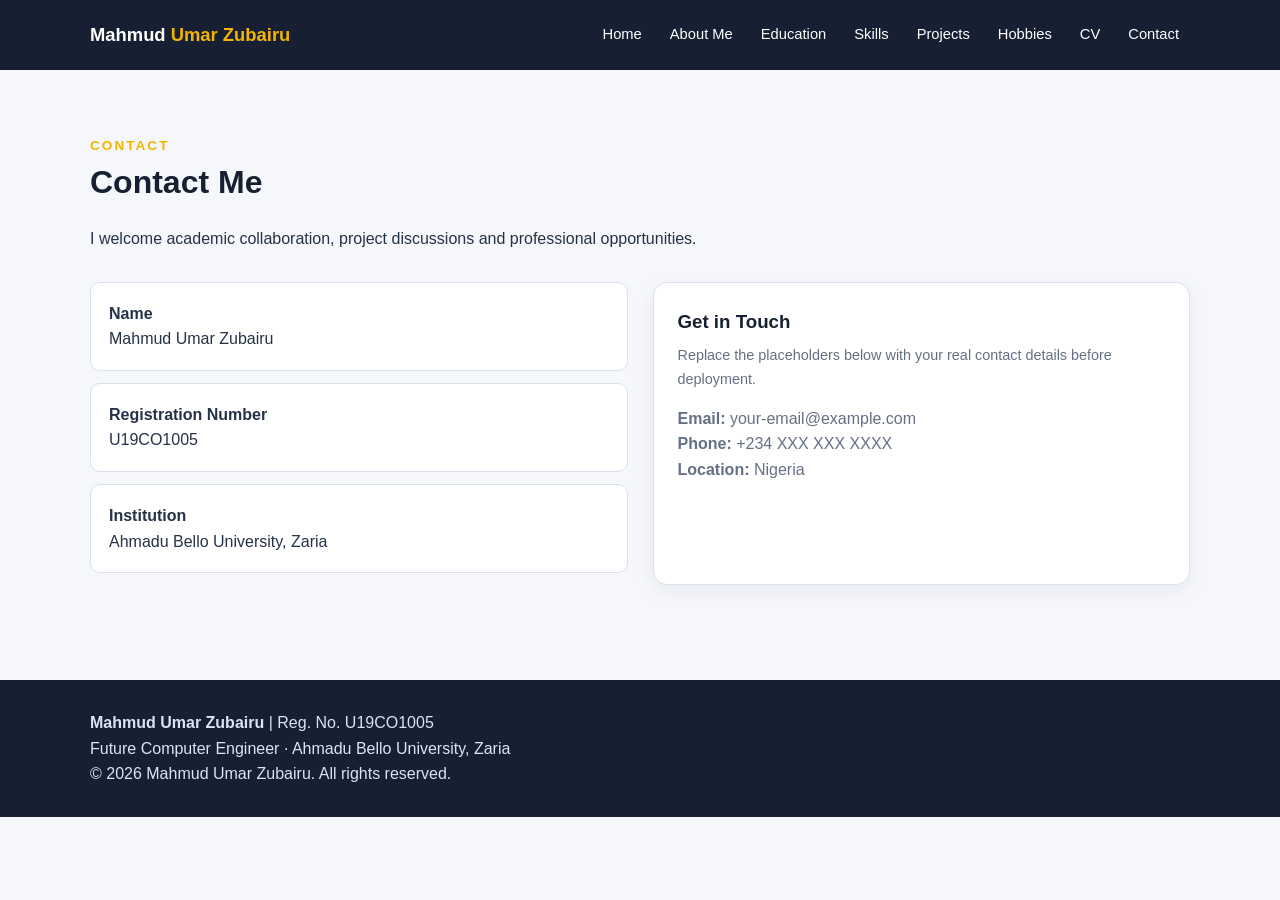
==== contact.html @ af644fa1 "Add files via upload" ====
<!doctype html>
<html lang="en">
<head>
<meta charset="utf-8">
<meta name="viewport" content="width=device-width, initial-scale=1">
<title>Contact Me | Mahmud Umar Zubairu</title>
<meta name="description" content="Contact Me page for Mahmud Umar Zubairu, a future Computer Engineer.">
<link rel="stylesheet" href="assets/css/style.css">
<script type="application/ld+json">
{
  "@context": "https://schema.org",
  "@type": "Person",
  "name": "Mahmud Umar Zubairu",
  "jobTitle": "Future Computer Engineer",
  "alumniOf": "Ahmadu Bello University",
  "identifier": "U19CO1005"
}
</script>
</head>
<body>
<header class="site-header"><div class="container navbar">
<a class="logo" href="index.html">Mahmud <span>Umar Zubairu</span></a>
<nav aria-label="Main navigation"><ul class="nav-links">
<li><a href="index.html">Home</a></li><li><a href="about.html">About Me</a></li><li><a href="education.html">Education</a></li><li><a href="skills.html">Skills</a></li><li><a href="projects.html">Projects</a></li><li><a href="hobbies.html">Hobbies</a></li><li><a href="cv.html">CV</a></li><li><a href="contact.html">Contact</a></li>
</ul></nav></div></header>
<main>
<section class="section"><div class="container">
<div class="section-head"><div class="eyebrow">Contact</div><h2>Contact Me</h2><p>I welcome academic collaboration, project discussions and professional opportunities.</p></div>
<div class="contact-grid"><div>
<div class="contact-item"><strong>Name</strong><br>Mahmud Umar Zubairu</div>
<div class="contact-item"><strong>Registration Number</strong><br>U19CO1005</div>
<div class="contact-item"><strong>Institution</strong><br>Ahmadu Bello University, Zaria</div>
</div><div class="card"><h3>Get in Touch</h3><p class="small">Replace the placeholders below with your real contact details before deployment.</p>
<p style="margin-top:15px"><strong>Email:</strong> your-email@example.com</p><p><strong>Phone:</strong> +234 XXX XXX XXXX</p><p><strong>Location:</strong> Nigeria</p></div></div>
</div></section>
</main>
<footer><div class="container"><p><strong>Mahmud Umar Zubairu</strong> | Reg. No. U19CO1005</p><p>Future Computer Engineer · Ahmadu Bello University, Zaria</p><p>© 2026 Mahmud Umar Zubairu. All rights reserved.</p></div></footer>
</body></html>
---- assets/css/style.css ----
:root{
  --primary:#0b3d91;
  --secondary:#1261a0;
  --accent:#f4b400;
  --dark:#172033;
  --light:#f5f7fb;
  --white:#ffffff;
  --text:#263247;
  --muted:#667085;
  --border:#d9e1ec;
}
*{box-sizing:border-box;margin:0;padding:0}
html{scroll-behavior:smooth}
body{font-family:Arial,Helvetica,sans-serif;line-height:1.6;color:var(--text);background:var(--light)}
a{color:inherit;text-decoration:none}
img{max-width:100%;display:block}
.container{width:min(1100px,92%);margin:auto}
.site-header{background:var(--dark);color:var(--white);position:sticky;top:0;z-index:10}
.navbar{min-height:70px;display:flex;align-items:center;justify-content:space-between;gap:20px}
.logo{font-weight:800;font-size:1.15rem}
.logo span{color:var(--accent)}
.nav-links{list-style:none;display:flex;flex-wrap:wrap;gap:6px}
.nav-links a{display:block;padding:9px 11px;border-radius:7px;font-size:.92rem}
.nav-links a:hover,.nav-links a:focus{background:var(--primary);outline:none}
.hero{background:linear-gradient(135deg,var(--dark),var(--primary));color:white;padding:90px 0}
.hero-grid{display:grid;grid-template-columns:1.5fr 1fr;gap:45px;align-items:center}
.eyebrow{text-transform:uppercase;letter-spacing:2px;color:var(--accent);font-weight:700;font-size:.85rem}
h1{font-size:clamp(2.2rem,6vw,4.2rem);line-height:1.05;margin:12px 0 20px}
h2{font-size:2rem;color:var(--dark);margin-bottom:18px}
h3{color:var(--dark);margin-bottom:8px}
.hero p{font-size:1.1rem;max-width:680px;color:#e8eef8}
.btn{display:inline-block;background:var(--accent);color:#161616;font-weight:700;padding:12px 18px;border-radius:8px;margin-top:22px}
.btn:hover,.btn:focus{filter:brightness(.94);outline:3px solid rgba(244,180,0,.3)}
.hero-card{background:rgba(255,255,255,.1);border:1px solid rgba(255,255,255,.2);padding:28px;border-radius:18px}
.avatar{width:150px;height:150px;border-radius:50%;background:var(--accent);color:var(--dark);display:grid;place-items:center;font-size:3rem;font-weight:800;margin:0 auto 18px}
.hero-card{text-align:center}
.section{padding:65px 0}
.section-head{max-width:720px;margin-bottom:30px}
.grid{display:grid;grid-template-columns:repeat(3,1fr);gap:20px}
.card{background:var(--white);border:1px solid var(--border);border-radius:14px;padding:24px;box-shadow:0 6px 20px rgba(23,32,51,.06)}
.card p{color:var(--muted)}
.list{padding-left:20px}
.list li{margin:8px 0}
.skill{margin:15px 0}
.skill-label{display:flex;justify-content:space-between;font-weight:700;margin-bottom:6px}
.progress{height:10px;background:#e5eaf2;border-radius:10px;overflow:hidden}
.progress span{display:block;height:100%;background:var(--secondary)}
.table-wrap{overflow-x:auto;background:white;border:1px solid var(--border);border-radius:12px}
table{width:100%;border-collapse:collapse;min-width:620px}
th,td{text-align:left;padding:14px;border-bottom:1px solid var(--border)}
th{background:#eef3fa;color:var(--dark)}
.project-grid{display:grid;grid-template-columns:repeat(2,1fr);gap:22px}
.project-card{background:white;border-radius:14px;padding:25px;border-left:5px solid var(--primary);box-shadow:0 5px 18px rgba(0,0,0,.06)}
.tags{display:flex;gap:8px;flex-wrap:wrap;margin-top:15px}
.tag{font-size:.8rem;background:#eaf1fb;color:var(--primary);padding:5px 9px;border-radius:20px}
.contact-grid{display:grid;grid-template-columns:1fr 1fr;gap:25px}
.contact-item{padding:18px;background:white;border:1px solid var(--border);border-radius:10px;margin-bottom:12px}
footer{background:var(--dark);color:#dbe4f2;padding:30px 0;margin-top:30px}
footer a{color:white;text-decoration:underline}
.small{font-size:.9rem;color:var(--muted)}
.notice{background:#fff8df;border-left:4px solid var(--accent);padding:15px;border-radius:8px;margin:20px 0}
@media(max-width:800px){
  .navbar{align-items:flex-start;flex-direction:column;padding:14px 0}
  .nav-links{gap:2px}
  .hero-grid,.contact-grid,.project-grid{grid-template-columns:1fr}
  .grid{grid-template-columns:1fr 1fr}
}
@media(max-width:520px){
  .grid{grid-template-columns:1fr}
  .hero{padding:60px 0}
  .section{padding:45px 0}
  .nav-links a{padding:7px 8px;font-size:.82rem}
}
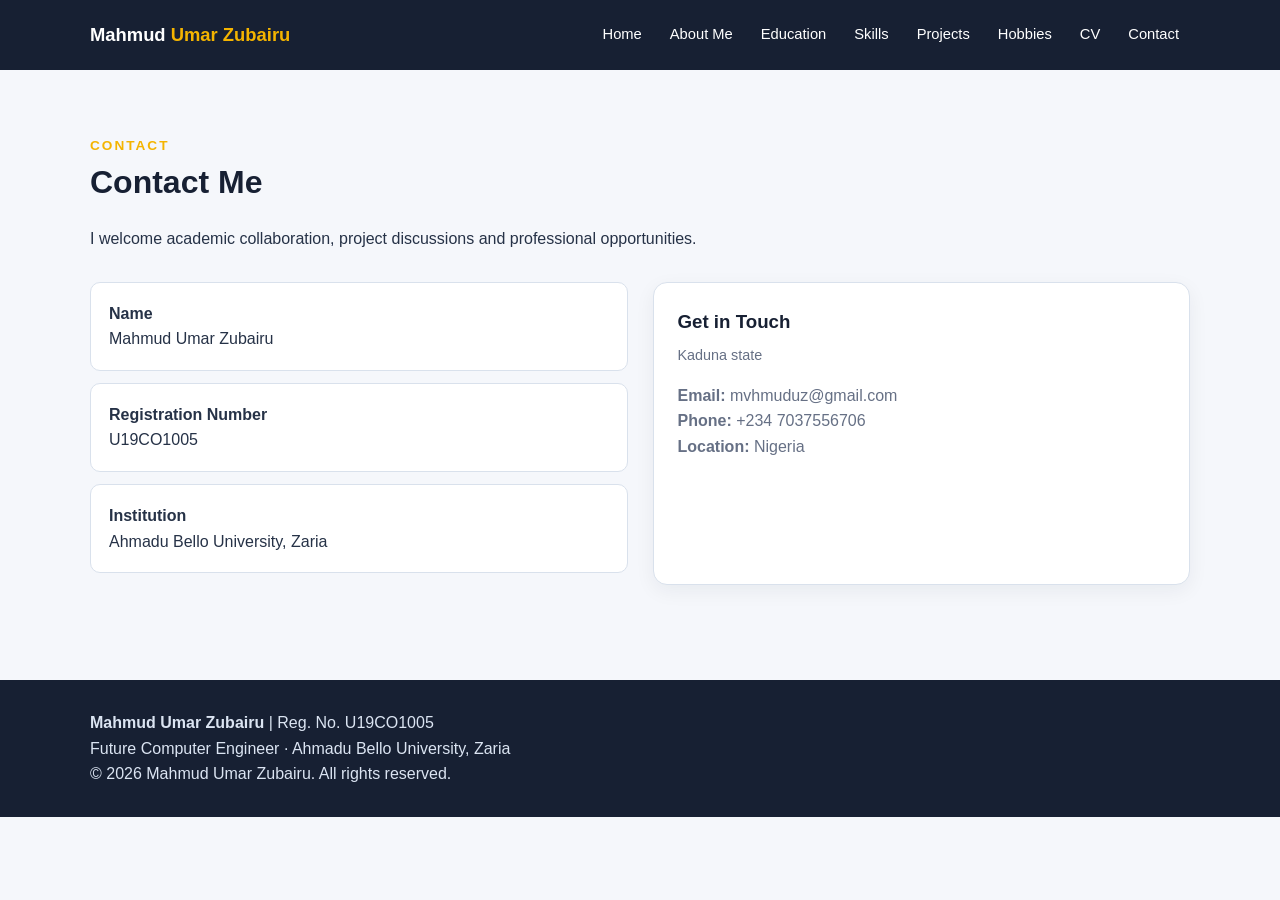
==== commit 456d8770: "Updated contact info Updated contact details with personal information." ====
--- a/contact.html
+++ b/contact.html
@@ -30,9 +30,9 @@
 <div class="contact-item"><strong>Name</strong><br>Mahmud Umar Zubairu</div>
 <div class="contact-item"><strong>Registration Number</strong><br>U19CO1005</div>
 <div class="contact-item"><strong>Institution</strong><br>Ahmadu Bello University, Zaria</div>
-</div><div class="card"><h3>Get in Touch</h3><p class="small">Replace the placeholders below with your real contact details before deployment.</p>
-<p style="margin-top:15px"><strong>Email:</strong> your-email@example.com</p><p><strong>Phone:</strong> +234 XXX XXX XXXX</p><p><strong>Location:</strong> Nigeria</p></div></div>
+</div><div class="card"><h3>Get in Touch</h3><p class="small">Kaduna state</p>
+<p style="margin-top:15px"><strong>Email:</strong> mvhmuduz@gmail.com</p><p><strong>Phone:</strong> +234 7037556706</p><p><strong>Location:</strong> Nigeria</p></div></div>
 </div></section>
 </main>
 <footer><div class="container"><p><strong>Mahmud Umar Zubairu</strong> | Reg. No. U19CO1005</p><p>Future Computer Engineer · Ahmadu Bello University, Zaria</p><p>© 2026 Mahmud Umar Zubairu. All rights reserved.</p></div></footer>
-</body></html>+</body></html>
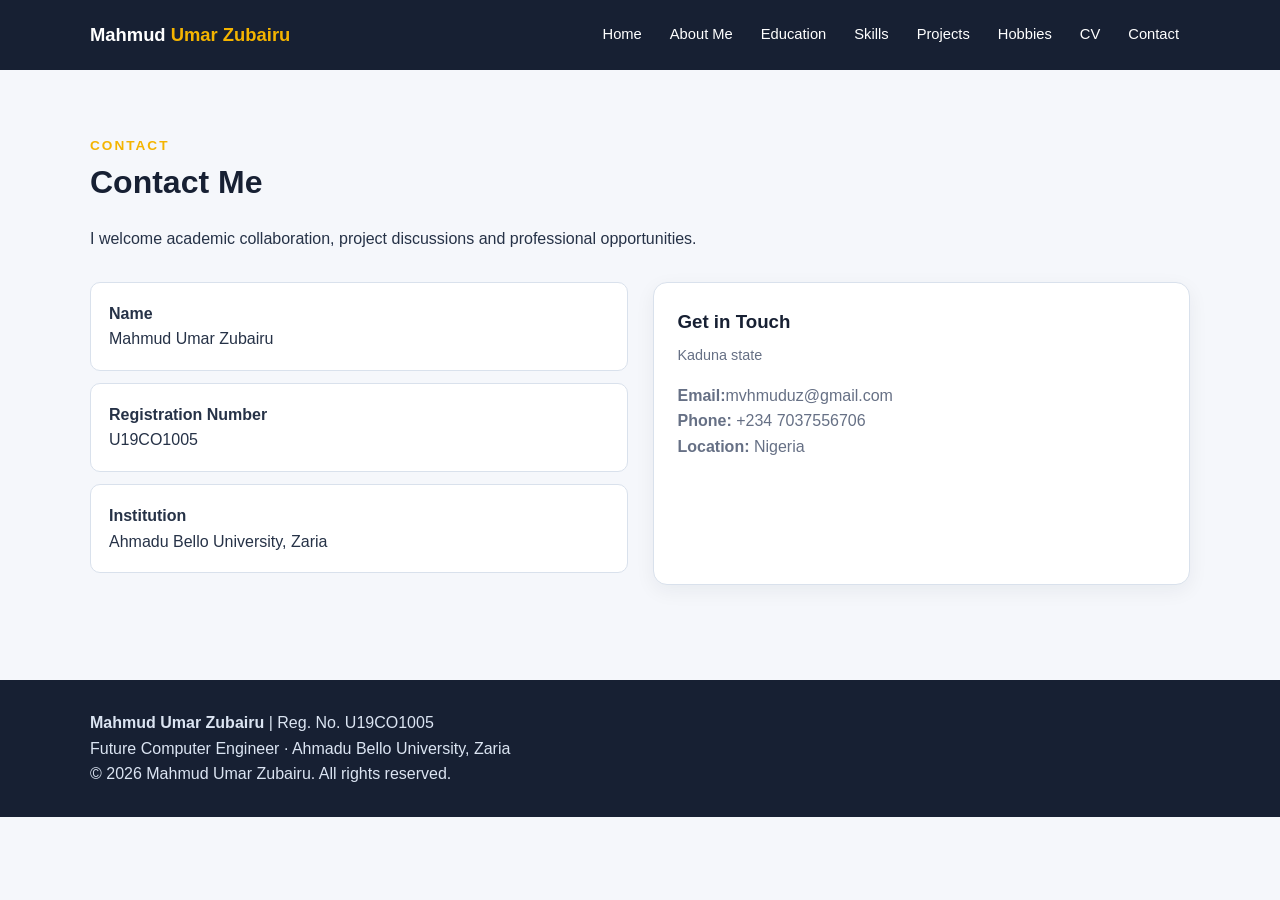
==== commit 53ccbbf4: "Fix email formatting in contact.html" ====
--- a/contact.html
+++ b/contact.html
@@ -31,7 +31,7 @@
 <div class="contact-item"><strong>Registration Number</strong><br>U19CO1005</div>
 <div class="contact-item"><strong>Institution</strong><br>Ahmadu Bello University, Zaria</div>
 </div><div class="card"><h3>Get in Touch</h3><p class="small">Kaduna state</p>
-<p style="margin-top:15px"><strong>Email:</strong> mvhmuduz@gmail.com</p><p><strong>Phone:</strong> +234 7037556706</p><p><strong>Location:</strong> Nigeria</p></div></div>
+<p style="margin-top:15px"><strong>Email:</strong>mvhmuduz@gmail.com</p><p><strong>Phone:</strong> +234 7037556706</p><p><strong>Location:</strong> Nigeria</p></div></div>
 </div></section>
 </main>
 <footer><div class="container"><p><strong>Mahmud Umar Zubairu</strong> | Reg. No. U19CO1005</p><p>Future Computer Engineer · Ahmadu Bello University, Zaria</p><p>© 2026 Mahmud Umar Zubairu. All rights reserved.</p></div></footer>
